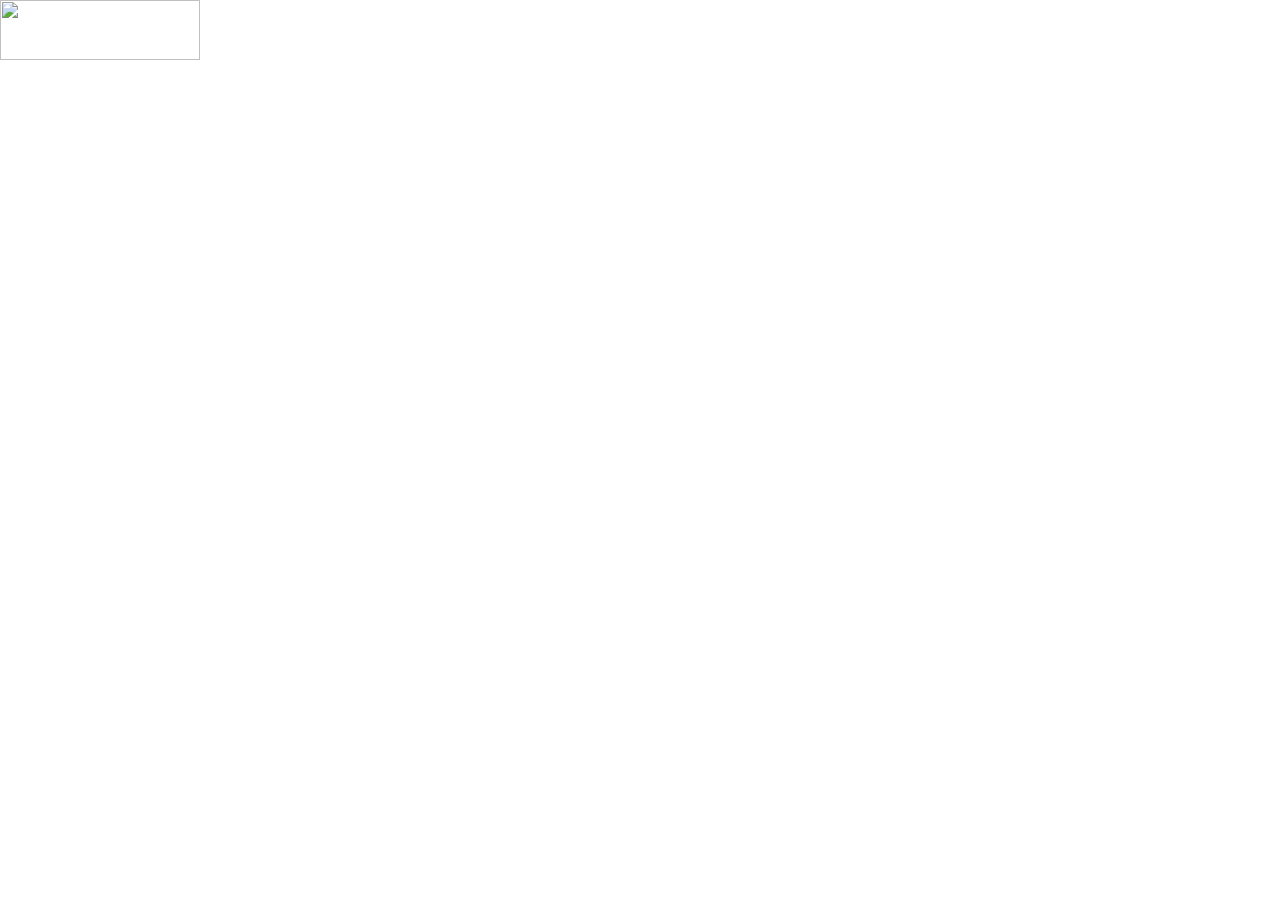
==== index.html @ bf635787 "Manh Tam" ====
<!DOCTYPE html>
<html lang="en">
<head>
    <meta charset="UTF-8">
    <meta http-equiv="X-UA-Compatible" content="IE=edge">
    <meta name="viewport" content="width=device-width, initial-scale=1.0">
    <link href="https://cdn.jsdelivr.net/npm/bootstrap@5.2.3/dist/css/bootstrap.min.css" rel="stylesheet">
    <script src="https://cdn.jsdelivr.net/npm/bootstrap@5.2.3/dist/js/bootstrap.bundle.min.js"></script>

    <link rel="stylesheet" href="https://cdnjs.cloudflare.com/ajax/libs/slick-carousel/1.8.1/slick.css"
        integrity="sha512-wR4oNhLBHf7smjy0K4oqzdWumd+r5/+6QO/vDda76MW5iug4PT7v86FoEkySIJft3XA0Ae6axhIvHrqwm793Nw=="
        crossorigin="anonymous" referrerpolicy="no-referrer" />
    <link rel="stylesheet" href="https://cdnjs.cloudflare.com/ajax/libs/slick-carousel/1.8.1/slick-theme.min.css"
        integrity="sha512-17EgCFERpgZKcm0j0fEq1YCJuyAWdz9KUtv1EjVuaOz8pDnh/0nZxmU6BBXwaaxqoi9PQXnRWqlcDB027hgv9A=="
        crossorigin="anonymous" referrerpolicy="no-referrer" />


    <link rel="preconnect" href="https://fonts.googleapis.com">
    <link rel="icon" type="image/x-icon" href="https://themen.com.vn/favicon.ico">
    <link rel="preconnect" href="https://fonts.gstatic.com" crossorigin>
    <link
        href="https://fonts.googleapis.com/css2?family=Josefin+Sans:wght@300&family=Roboto:wght@300;400;500;700&display=swap"
        rel="stylesheet">
    <link rel="stylesheet" rel="preconnect"
        href="https://cdnjs.cloudflare.com/ajax/libs/font-awesome/6.2.0/css/all.min.css" />
    <link rel="stylesheet" href="./main.css">
    <title>Shop Man</title>
</head>
<body>
    <div id="wrapper">
        <div id="header">
            <div class="logo">
                <a href="/Store/index.html">
                    <img src="/store/assets/images/336051776_195820769748830_9036133639364375530_n.png" alt=""
                        style="width: 200px;height: 60px;">
                </a>
            </div>

</body>
</html>
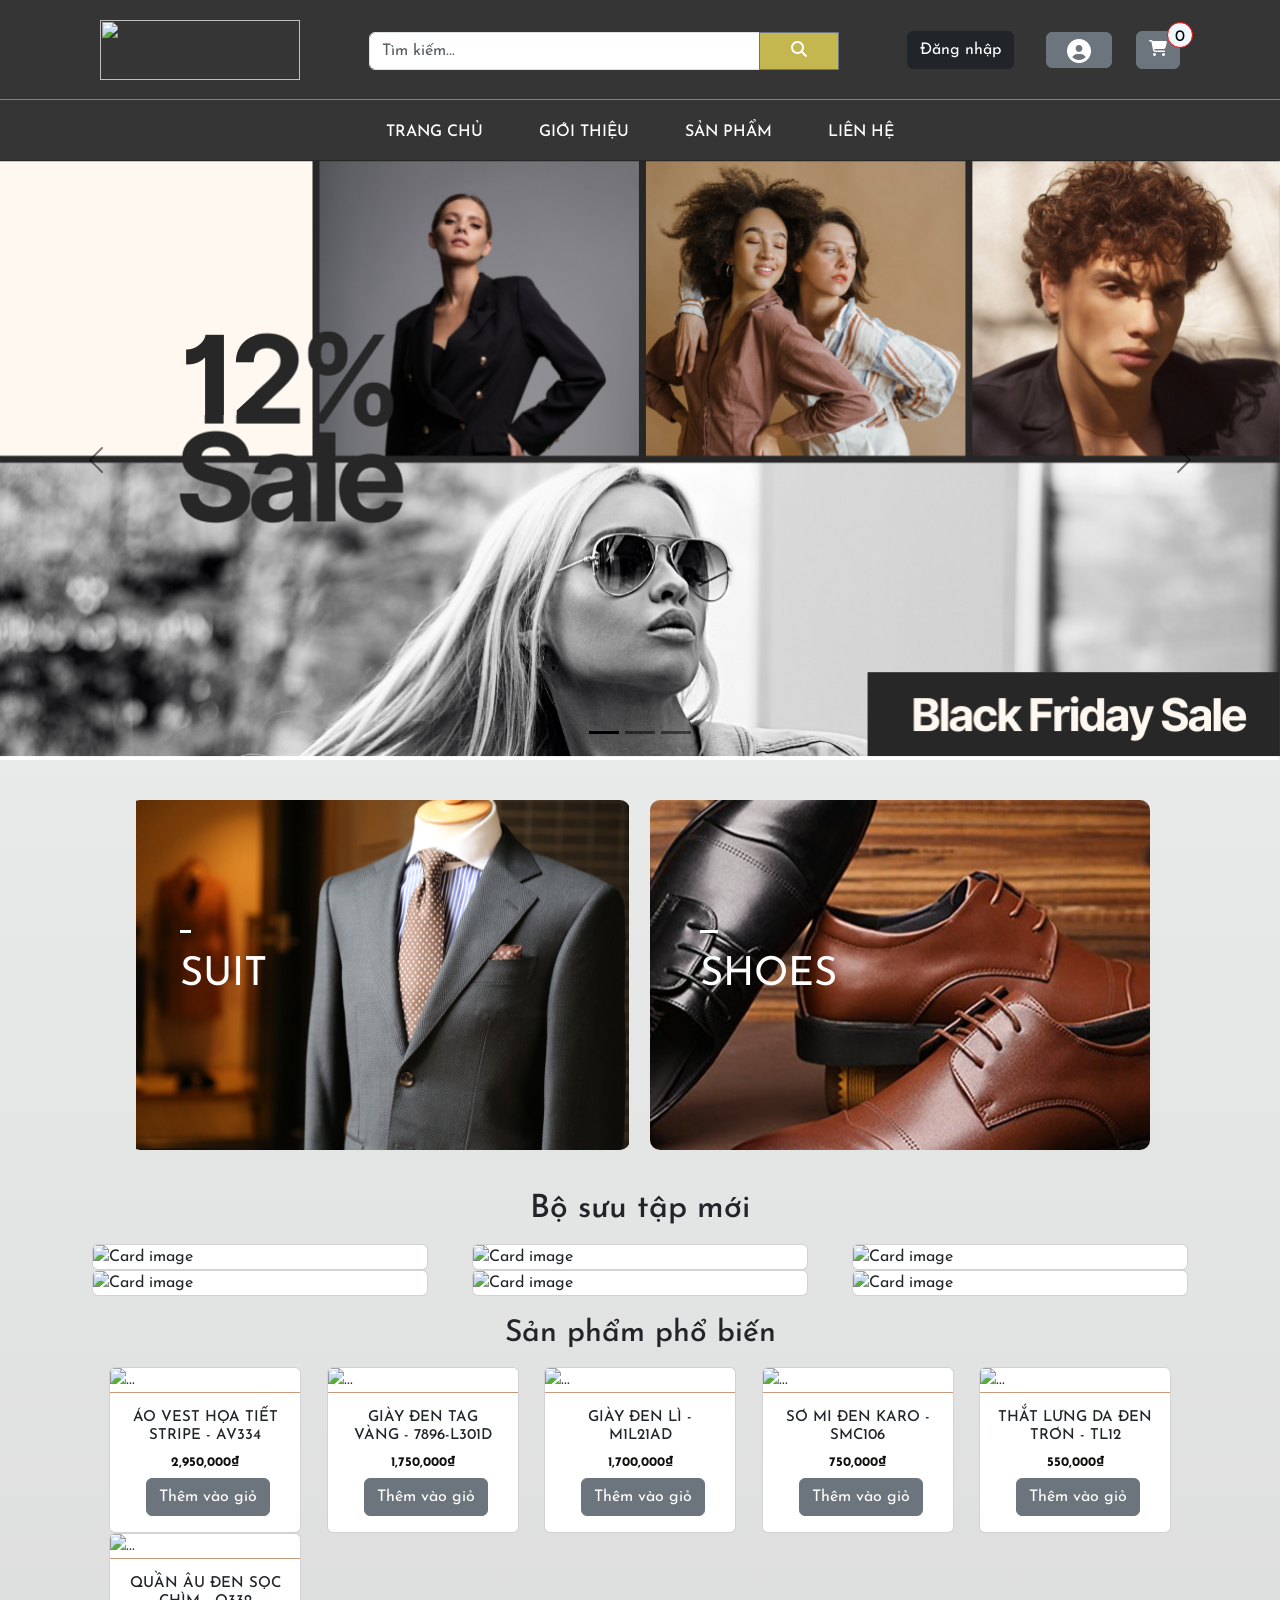
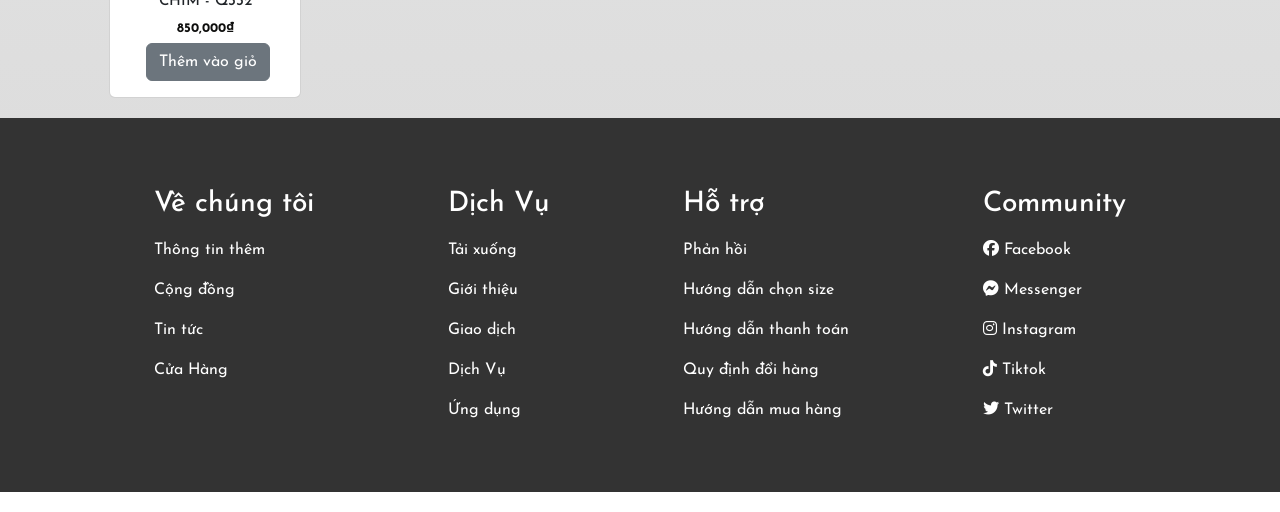
==== commit cdebbf94: "a hoàn thiện trang chủ" ====
--- a/index.html
+++ b/index.html
@@ -1,5 +1,6 @@
 <!DOCTYPE html>
 <html lang="en">
+
 <head>
     <meta charset="UTF-8">
     <meta http-equiv="X-UA-Compatible" content="IE=edge">
@@ -26,6 +27,7 @@
     <link rel="stylesheet" href="./main.css">
     <title>Shop Man</title>
 </head>
+
 <body>
     <div id="wrapper">
         <div id="header">
@@ -36,5 +38,578 @@
                 </a>
             </div>
 
+            <!-- copy đoạn input này -->
+            <div class="input">
+                <div class="input-group mb-3 relative myDIV">
+                    <input type="text" class="input-search form-control" placeholder="Tìm kiếm..."
+                        aria-label="Recipient's username" aria-describedby="button-addon2">
+
+                    <button class="btn  log-button btn-outline-secondary"
+                        style="color: white; width: 80px; background-color: rgb(197, 183, 79);" type="button"
+                        id="button-addon2"><i class="fa-solid fa-magnifying-glass"></i></button>
+
+
+                    <div class="hide rounded">
+                        <div class="p-2">
+                            <span style="font-size: 20px; font-weight: bold;">Bạn đang tìm kiếm sản phẩm: </span>
+                            <span style="font-size: 20px;" class="hide2"></span>
+                            <p style="font-size: 20px; font-weight: bold;">Gợi ý cho bạn: </p>
+                            <div class="d-flex">
+                                <div class="suggestion_image">
+                                    <a href="/Store/InfoProduct/InfoProduct.html"> <img class="rounded"
+                                            style="width: 90px; height: 100px;"
+                                            src="https://product.hstatic.net/1000333436/product/13__copy__8797af5827f444b5885a9a3ed955028d_master.jpg"
+                                            alt="">
+                                    </a>
+                                </div>
+                                <div class="suggestion_price ps-4 ">
+                                    <b style="font-size: 20px;">Áo vest beige họa tiết Herringbone - AV326</b>
+                                    <p style="font-size: 20px;">Giá: 2,950,000₫</p>
+                                </div>
+                            </div>
+
+                            <div class="d-flex">
+                                <div class="suggestion_image">
+                                    <a href="./quanau/quanau.html"><img class="rounded"
+                                            style="width: 90px; height: 100px;"
+                                            src="https://product.hstatic.net/1000333436/product/23_6849ce9aebf645cbb68e44f550ecf0f1_master.jpg"
+                                            alt=""></a>
+                                </div>
+                                <div class="suggestion_price ps-4 ">
+                                    <b style="font-size: 20px;">Quần ghi đậm họa tiết xương cá chìm</b>
+                                    <p style="font-size: 20px;">Giá: 850,000₫</p>
+                                </div>
+                            </div>
+                        </div>
+                    </div>
+                </div>
+            </div>
+
+            <div class="login">
+                <div class="d-flex align-items-center">
+                    <button type="button" class="btn btn-dark out checkLog">Đăng nhập</button>
+                    <div>
+                        <p class="ListName mx-3" style="margin-top: 20px; text-transform: lowercase; font-size: 18px;">
+                        </p>
+                    </div>
+                    <div>
+                        <div class="dropdown">
+                            <button style="height: 36px;" class="btn btn-secondary dropdown-toggle disload"
+                                type="button" id="dropdownMenuButton2" data-bs-toggle="dropdown" aria-expanded="false">
+                                <i style="font-size: 24px;" class="fa-light fa-solid fa-circle-user  px-2"></i>
+                            </button>
+                            <ul class="dropdown-menu" aria-labelledby="dropdownMenuButton2">
+                                <li onclick="clearLocalStorageAndReload()" class=" text-center disload">Đăng xuất</li>
+                            </ul>
+                        </div>
+                    </div>
+
+                    <div class="ps-4">
+                        <div aria-expanded="false" style="position: relative;">
+                            <button type="button" class="btn btn-secondary toggleButton2" style="position: relative;"><i
+                                    class="fa-solid fa-cart-shopping"></i>
+                                <p
+                                    style="position: absolute; top: -10px;
+                                    right: -14px; border: 1px solid red;
+                                    width: 26px; height: 26px; padding: 2px; border-radius: 999px; background-color: aliceblue; color: black;">
+                                    <span id="quantity">0</span></p>
+                            </button>
+                            <div id="redBox" class="mt-3 rounded" style="z-index: 999; display: none; height: max-content; font-size: 19px;">
+                                <div class="p-3" style="text-transform: none; color: #333;">
+                                    <div class="d-flex justify-content-between">
+                                        <p style="font-size: 20px;">Đơn hàng của bạn: </p>
+                                        <button id="resetButton" class="rounded" style="height: max-content;
+                                        padding: 2px 10px;
+                                        background-color: gray;
+                                        color: black;">Clear</button>
+                                    </div>
+                                    <p>Tên sản phẩm: <p id="TakeName"></p></p>
+                                    <p>Số lượng: <span id="quantity2">0</span></p>
+                                    <p class="mb-0">Tổng hóa đơn: <span id="price"></span></p>
+                                    <p class="mb-0"><a href="/Store/OrderProduct/Order.html">
+                                        <button style="background-color: rgb(209, 66, 66)" class="btn btn-danger">
+                                            Thanh Toán
+                                        </button>
+                                    </a></p>
+                                </div>
+                            </div>
+                        </div>
+                    </div>
+
+
+
+                </div>
+            </div>
+
+
+
+        </div>
+
+        <div class="header_two">
+            <nav class="navbar navbar-expand-lg navbar-light " id="color" style="position: relative;">
+                <div class="container-fluid">
+                    <div class="collapse navbar-collapse" id="navbarNav">
+                        <ul class="navbar-nav">
+                            <li class="nav-item">
+                                <a class="nav-link" id="Home" aria-current="page" href="#">Trang chủ</a>
+
+                            </li>
+
+                            <li class="nav-item">
+                                <a class="nav-link " id="Introduce" aria-current="page" href="#">Giới thiệu</a>
+                            </li>
+
+
+                            <li class="nav-item">
+                                <a class="nav-link" href="#">Sản phẩm</a>
+                                <div class="dropdown-content ">
+                                    <a href="../Store/suit/suit.html">Suit 2023</a>
+                                    <a href="../Store/quanau/quanau.html">Quần Âu</a>
+                                    <a href="../Store/giayda/giayda.html">Giày Da</a>
+                                    <a href="../Store/thatlung/thatlung.html">Thắt Lưng</a>
+                                    <a href="../Store/aosomi/aosomi.html">Áo sơ mi</a>
+                                </div>
+                            </li>
+
+                            <li class="nav-item">
+                                <a class="nav-link" href="/Store/Contact/Contact.html">Liên hệ</a>
+                            </li>
+
+                        </ul>
+
+
+                    </div>
+                </div>
+
+                <div class="alert alert-success" id="success-alert"
+                    style="display: none; position: absolute; right: 0; top: 0; margin-top: 60px;">
+                    <strong>Thành công! </strong> Sản phẩm đã được thêm vào giỏ hàng
+                </div>
+            </nav>
+        </div>
+
+
+
+
+        <div class="body1">
+
+            <!-- Part1 -->
+            <div class="home">
+                <div id="carouselExampleDark" class="carousel carousel-dark slide" data-bs-ride="carousel">
+                    <div class="carousel-indicators">
+                        <button type="button" data-bs-target="#carouselExampleDark" data-bs-slide-to="0" class="active"
+                            aria-current="true" aria-label="Slide 1"></button>
+                        <button type="button" data-bs-target="#carouselExampleDark" data-bs-slide-to="1"
+                            aria-label="Slide 2"></button>
+                        <button type="button" data-bs-target="#carouselExampleDark" data-bs-slide-to="2"
+                            aria-label="Slide 3"></button>
+                    </div>
+
+                    <div class="carousel-inner setupHeight">
+                        <div class="carousel-item active bgr" data-bs-interval="000">
+                            <div class="carousel_content">
+                            </div>
+                        </div>
+
+                        <div class="carousel-item active bgr2" data-bs-interval="000">
+                            <div class="carousel_content">
+                            </div>
+                        </div>
+
+                        <div class="carousel-item active bgr3" data-bs-interval="000">
+                            <div class="carousel_content text-black">
+                            </div>
+                        </div>
+                    </div>
+                    <button class="carousel-control-prev" type="button" data-bs-target="#carouselExampleDark"
+                        data-bs-slide="prev">
+                        <span class="carousel-control-prev-icon" aria-hidden="true"></span>
+                        <span class="visually-hidden">Previous</span>
+                    </button>
+
+                    <button class="carousel-control-next" type="button" data-bs-target="#carouselExampleDark"
+                        data-bs-slide="next">
+                        <span class="carousel-control-next-icon" aria-hidden="true"></span>
+                        <span class="visually-hidden">Next</span>
+                    </button>
+                </div>
+
+                <div class="banner_home">
+                    <div class="bg_banner1">
+                        <a href="/Store/suit/suit.html" class="fill">
+                            <div class="banner_content1">
+                                <div class="space"></div>
+                                <span>
+                                    <p>Suit</p>
+                                </span>
+                            </div>
+                        </a>
+                    </div>
+
+                    <div class="bg_banner2">
+                        <a href="/Store/giayda/giayda.html" class="fill">
+                            <div class="banner_content2">
+                                <div class="space"></div>
+                                <span>
+                                    <p>Shoes</p>
+                                </span>
+                            </div>
+                        </a>
+                    </div>
+                </div>
+                <h2 class="text-center">Bộ sưu tập mới</h2>
+                <div class="product">
+                    <div class="container mt-3">
+                        <div class="row autoplay">
+
+                            <div class="col-lg-4 mg">
+                                <div class="card">
+                                    <img class="card-img-top"
+                                        src="https://product.hstatic.net/1000333436/product/22__copy__2464ba1997804768950cbebf6e4a2f78_master.jpg"
+                                        alt="Card image" style="width:100%; height: auto;">
+                                </div>
+                            </div>
+
+                            <div class="col-lg-4 mg">
+                                <div class="card">
+                                    <img class="card-img-top"
+                                        src="https://product.hstatic.net/1000333436/product/13__copy__8797af5827f444b5885a9a3ed955028d_master.jpg"
+                                        alt="Card image" style="width:100%;height: auto;">
+                                </div>
+                            </div>
+
+                            <div class="col-lg-4 mg">
+                                <div class="card">
+                                    <img class="card-img-top"
+                                        src="https://product.hstatic.net/1000333436/product/x_4ab41d65fe184b3594dac7e95a07613d_master.jpg"
+                                        alt="Card image" style="width:100%;height: auto;">
+                                </div>
+                            </div>
+
+                            <div class="col-lg-4 mg">
+                                <div class="card">
+                                    <img class="card-img-top"
+                                        src="https://product.hstatic.net/1000333436/product/23__copy__aa426ecdf80b4c298fbac03008b28bd4_master.jpg"
+                                        alt="Card image" style="width:100%;height: auto;">
+                                </div>
+                            </div>
+
+                            <div class="col-lg-4 mg">
+                                <div class="card">
+                                    <img class="card-img-top"
+                                        src="https://product.hstatic.net/1000333436/product/8__copy__9995ca2eab0640fe921c59f4394a3f41_master.jpg"
+                                        alt="Card image" style="width:100%;height: auto;">
+                                </div>
+                            </div>
+
+                            <div class="col-lg-4 mg">
+                                <div class="card">
+                                    <img class="card-img-top"
+                                        src="https://product.hstatic.net/1000333436/product/2_769549cee0aa406daa5c5f024b3911fa_master.jpg"
+                                        alt="Card image" style="width:100%;height: auto;">
+                                </div>
+                            </div>
+                        </div>
+                    </div>
+                </div>
+
+
+                <div class="PopularProduct ">
+                    <h1 class="text-center">Sản phẩm phổ biến</h1>
+                    <div class="ListItem">
+                        <div class="d-flex justify-content-between flex-wrap mb-3">
+                            <div class="card setupCard" style="width: 12rem;">
+                                <img src="https://product.hstatic.net/1000333436/product/xxx_2dfca87d4ec34a178295b3058806a2f0_master.jpg"
+                                    style="width: 100%;height: auto;" class="card-img-top" alt="...">
+                                <div class="card-body setupContent">
+                                    <h5 class="card-title text-center">ÁO VEST HỌA TIẾT STRIPE - AV334</h5>
+                                    <p class="text-center">2,950,000₫</p>
+                                    <button class="btn btn-secondary BuyItem" data-text="ÁO VEST HỌA TIẾT STRIPE - AV334" id="myWish" data-price="2950000"
+                                        style="margin-left: 20px;">Thêm vào giỏ</button>
+                                </div>
+
+                            </div>
+
+                            <div class="card setupCard" style="width: 12rem;">
+                                <img src="https://product.hstatic.net/1000333436/product/3_227eb2e2e4e644a2bcc28523b5b25af9_master.jpg"
+                                    style="width: 100%;height: auto;" class="card-img-top" alt="...">
+                                <div class="card-body setupContent">
+                                    <h5 class="card-title text-center">GIÀY ĐEN TAG VÀNG - 7896-L301D</h5>
+                                    <p class="text-center">1,750,000₫</p>
+                                    <button class="btn btn-secondary BuyItem" id="myWish" data-price="1750000"
+                                        data-text="GIÀY ĐEN TAG VÀNG - 7896-L301D" style="margin-left: 20px;">Thêm vào giỏ</button>
+                                </div>
+                            </div>
+
+                            <div class="card setupCard" style="width: 12rem;">
+                                <img src="https://product.hstatic.net/1000333436/product/tx_00065_14b9800e93a149c2b1e36a2c289fc767_master.jpg"
+                                    style="width: 100%;height: auto;" class="card-img-top" alt="...">
+                                <div class="card-body setupContent">
+                                    <h5 class="card-title text-center">GIÀY ĐEN LÌ - M1L21AD</h5>
+                                    <p class="text-center">1,700,000₫</p>
+                                    <button class="btn btn-secondary BuyItem " data-text="GIÀY ĐEN LÌ - M1L21AD" data-price="1700000"
+                                        style="margin-left: 20px;">Thêm vào giỏ</button>
+                                </div>
+                            </div>
+
+                            <div class="card setupCard" style="width: 12rem;">
+                                <img src="https://product.hstatic.net/1000333436/product/13__copy__84afd8bae17d4626a2d4baca98e329d3_master.gif"
+                                    style="width: 100%;height: auto;" class="card-img-top" alt="...">
+                                <div class="card-body setupContent">
+                                    <h5 class="card-title text-center">SƠ MI ĐEN KARO - SMC106</h5>
+                                    <p class="text-center">750,000₫</p>
+                                    <button class="btn btn-secondary BuyItem " data-text="SƠ MI ĐEN KARO - SMC106" data-price="750000"
+                                        style="margin-left: 20px;">Thêm vào giỏ</button>
+                                </div>
+                            </div>
+
+                            <div class="card setupCard" style="width: 12rem;">
+                                <img src="https://product.hstatic.net/1000333436/product/tx_00099_672235ad8c554834bb1a25475e725c9c_master.jpg"
+                                    style="width: 100%;height: auto;" class="card-img-top" alt="...">
+                                <div class="card-body setupContent">
+                                    <h5 class="card-title text-center">THẮT LƯNG DA ĐEN TRƠN - TL12</h5>
+                                    <p class="text-center">550,000₫</p>
+                                    <button class="btn btn-secondary BuyItem " data-text="THẮT LƯNG DA ĐEN TRƠN - TL12" data-price="550000"
+                                        style="margin-left: 20px;">Thêm vào giỏ</button>
+                                </div>
+                            </div>
+
+                            <div class="card setupCard" style="width: 12rem;">
+                                <img src="https://product.hstatic.net/1000333436/product/6_f155380698ad4a97895016953ee3bf45_master.jpg"
+                                    style="width: 100%;height: auto;" class="card-img-top" alt="...">
+                                <div class="card-body setupContent">
+                                    <h5 class="card-title text-center">QUẦN ÂU ĐEN SỌC CHÌM - Q332</h5>
+                                    <p class="text-center">850,000₫</p>
+                                    <button class="btn btn-secondary BuyItem " data-text="QUẦN ÂU ĐEN SỌC CHÌM - Q332" data-price="850000"
+                                        style="margin-left: 20px;">Thêm vào giỏ</button>
+                                </div>
+                            </div>
+                        </div>
+                    </div>
+                </div>
+
+            </div>
+
+            <!-- Part 2 -->
+            <div class="introduce" style="display: none;">
+                <div class="container-fluid ">
+                    <div class="row">
+                        <div class="col-6">
+                            <img style="border-radius: 25px;"
+                                src="../assets/images/297031270_5791462550887947_700724981593300444_n_a282faf981f1449b943b0efe09b16de0_grande.webp"
+                                alt="">
+                        </div>
+
+                        <div class="col-6 part-right">
+                            <div style="padding-left: 80px;
+                            font-size: 20px;">
+                                <h2>Giới thiệu về Man Store</h2>
+                                <p>
+                                    “Man Store là một thương hiệu nhỏ bắt
+                                    nguồn từ đam mê về những bộ âu phục cũng như việc
+                                    mong muốn chia sẻ với tất cả các bạn về sở
+                                    thích của bọn mình, đồng thời tạo ra một
+                                    nơi giúp mọi người dễ dàng sở hữu bất cứ
+                                    bộ suit nào bạn muốn. Với mục tiêu lan toả niềm đam
+                                    mê những bộ trang phục cho những người theo phong cách
+                                    cổ điển, lịch lãm và trẻ trung, năng động.
+                                    ”
+                                </p>
+                            </div>
+                        </div>
+                    </div>
+
+                    <div class="row my-5 border-top border-bottom border-dark py-5">
+
+                        <div class="col-6 part-right">
+                            <h2>Dịch Vụ Chăm Sóc Khách Hàng</h2>
+                            <p style="padding-right: 80px;
+                            font-size: 20px;">
+                                “Luôn hoạt động với tôn chỉ “Vì khách hàng xứng đáng những điều tốt đẹp nhất”,
+                                Man Store chú trọng đến cảm xúc và trải nghiệm của khách hàng. Chúng mình luôn nâng
+                                cấp, trang bị không gian mua sắm xứng tầm, đội ngũ tư vấn chuyên nghiệp, có
+                                gu thẩm mỹ và được đào tạo bài bản nhằm giúp khách hàng có trải nghiệm mua
+                                sắm tốt nhất.”
+                            </p>
+                        </div>
+                        <div class="col-6">
+                            <img style="border-radius: 25px;"
+                                src="../assets/images/297320052_5794860747214794_7552311129013494593_n_7eff0689402e465ba871622db491e3e7_grande (1).webp"
+                                alt="">
+                        </div>
+                    </div>
+
+                    <div class="row">
+                        <div class="col-6">
+                            <img style="border-radius: 25px;"
+                                src="../assets/images/3_86cd66b385d74159aeee7f3236032e0b_grande.jpg" alt="">
+                        </div>
+
+                        <div class="col-6 part-right">
+                            <div style="padding-left: 80px;
+                            font-size: 20px;">
+                                <h2>Hàng triệu khách hàng tin tưởng và ủng hộ</h2>
+                                <p>
+                                    “Man Store hạnh phúc vì trong suốt cuộc hành trình hình thành,
+                                    xây dựng và phát triển, chúng mình được đồng hành khoác lên người
+                                    của hàng triệu khách hàng những bộ đồ đẹp nhất. Trong đó có hàng
+                                    trăm nghìn chú rể cũng như hàng chục nghìn những ngôi sao nổi
+                                    tiếng trong và ngoài nước.
+                                    ”
+                                </p>
+                            </div>
+                        </div>
+                    </div>
+
+                    <div style="margin-top: 110px;">
+                        <h3 class="text-center">
+                            <p style="font-size: 40px;">Cảm ơn các bạn rất nhiều vì đã <br> tin tưởng và lựa chọn.</p>
+                        </h3>
+                        <div class="text-center">
+                            <p style="    font-size: 24px;
+                            font-weight: 300;
+                            letter-spacing: 0.5px;">
+                                các bạn có thể đến với Man, tâm sự với chúng mình, cùng chia sẻ cảm nhận của các bạn về
+                                các
+                                loại trang phục bạn thích. với các bạn đang đắn đo hay sử dụng lần đầu cũng đừng ngại
+                                nhé,
+                                mình sẽ cố gắng trả lời các bạn nhiều nhất, review sản phẩm tốt nhất để các bạn chọn
+                                được
+                                <br>
+                                bộ trang phục ưng ý nhất.<br>
+                                Man love you!
+                            </p>
+                        </div>
+                    </div>
+
+                </div>
+            </div>
+        </div>
+
+        <div class="information_footer">
+
+            <div class="about_us_footer">
+                <h3 class="title_footer">Về chúng tôi</h3>
+                <a href="http://" target="_blank" rel="noopener noreferrer">Thông tin thêm</a>
+                <a href="http://" target="_blank" rel="noopener noreferrer">Cộng đồng</a>
+                <a href="http://" target="_blank" rel="noopener noreferrer">Tin tức</a>
+                <a href="http://" target="_blank" rel="noopener noreferrer">Cửa Hàng</a>
+
+            </div>
+            <div class="service_footer">
+                <h3 class="title_footer">Dịch Vụ</h3>
+                <a href="http://" target="_blank" rel="noopener noreferrer">Tải xuống</a>
+                <a href="http://" target="_blank" rel="noopener noreferrer">Giới thiệu</a>
+                <a href="http://" target="_blank" rel="noopener noreferrer">Giao dịch</a>
+                <a href="http://" target="_blank" rel="noopener noreferrer">Dịch Vụ</a>
+                <a href="http://" target="_blank" rel="noopener noreferrer">Ứng dụng</a>
+            </div>
+
+
+            <div class="support_footer">
+                <h3 class="title_footer">Hỗ trợ</h3>
+                <a href="http://" target="_blank" rel="noopener noreferrer">Phản hồi</a>
+                <a href="http://" target="_blank" rel="noopener noreferrer">Hướng dẫn chọn size </a>
+                <a href="http://" target="_blank" rel="noopener noreferrer">Hướng dẫn thanh toán</a>
+                <a href="http://" target="_blank" rel="noopener noreferrer">Quy định đổi hàng</a>
+                <a href="http://" target="_blank" rel="noopener noreferrer">Hướng dẫn mua hàng</a>
+            </div>
+
+
+
+            <div class="community_footer">
+                <h3 class="title_footer">Community</h3>
+                <a href="" target="_blank" rel="noopener noreferrer">
+                    <i class="fab fa-facebook"></i>
+                    Facebook
+                </a>
+                <a href="http://" target="_blank" rel="noopener noreferrer">
+                    <i class=" fab fa-facebook-messenger"></i>
+                    Messenger
+                </a>
+                <a href="http://" target="_blank" rel="noopener noreferrer">
+                    <i class="fab fa-instagram"></i>
+                    Instagram
+                </a>
+                <a href="http://" target="_blank" rel="noopener noreferrer">
+                    <i class="fab fa-tiktok"></i>
+                    Tiktok
+                </a>
+                <a href="http://" target="_blank" rel="noopener noreferrer">
+                    <i class="fab fa-twitter"></i>
+                    Twitter
+                </a>
+            </div>
+        </div>
+    </div>
+
+    <div>
+        <div id="dangnhap" class="addClass2">
+            <div class="close-icon">
+                <i class="fa-solid fa-xmark"></i>
+            </div>
+            <form action="#" class="form ">
+                <h2>Đăng Nhập</h2>
+                <div class="mb-3 mt-3">
+                    <label for="email">Email:</label>
+                    <input type="email" class="form-control my-2" id="email" placeholder="Enter email" name="email">
+                </div>
+                <div class="mb-3">
+                    <label for="pwd">Mật Khẩu:</label>
+                    <input type="password" class="form-control my-2" id="pwd" placeholder="Enter password" name="pswd">
+                </div>
+                <div class="form-check mb-3">
+                    <label class="form-check-label">
+                        <input class="form-check-input" type="checkbox" name="remember"> Ghi nhớ đăng nhập
+                        <a href="" class="ms-3" style="color: rgb(222, 152, 222);">Quên mật khẩu?</a>
+                    </label>
+                </div>
+                <button type="submit" value="1" class="btn btn-primary log">Đăng nhập</button>
+                <div class="pt-2">
+                    <span> Chưa có tài khoản?</span>
+                    <a href="#" class="ms-2 nextPage">Đăng kí ngay</a>
+                </div>
+            </form>
+        </div>
+    </div>
+
+    <div>
+        <div id="resgi" class="addClass2 " style="width: 600px; margin-left: 30%;">
+            <div class="close-icon">
+                <i class="fa-solid fa-xmark"></i>
+            </div>
+            <form action="#" class="form formResgister">
+                <h2 style="margin: 20px 0;">Đăng kí</h2>
+                <div class="mb-3">
+                    <label for="email">Email:</label>
+                    <input type="email" class="form-control my-2" id="email2" placeholder="Enter email" name="email">
+                </div>
+                <div class="mb-3">
+                    <label for="pwd">Mật khẩu:</label>
+                    <input type="password" class="form-control my-2" id="pwd" placeholder="Enter password" name="pswd">
+                </div>
+                <div class="mb-3">
+                    <label for="phone">Số điện thoại:</label>
+                    <input type="text" class="form-control my-2" id="phone" placeholder="Enter " name="pswd">
+                </div>
+
+                <button type="submit" class="btn btn-primary btnResgister">Đăng kí <i
+                        class="fa-solid fa-square-g"></i></button>
+                <div class="form-check pt-1">
+                    <input class="form-check-input" type="checkbox" value="" id="Agree">
+                    <label class="form-check-label" for="Agree">
+                        Tôi đã đọc và đồng ý với điều khoản & chính sách
+                    </label>
+                </div>
+                <div class="pt-1">
+                    <span> Bạn đã có tài khoản?</span>
+                    <a href="#" class="ms-2">Đăng nhập ngay!</a>
+                </div>
+            </form>
+        </div>
+    </div>
+
+   
 </body>
+
 </html>
--- a/main.css
+++ b/main.css
@@ -0,0 +1,585 @@
+* {
+    margin: 0;
+    padding: 0;
+}
+
+body {
+    /* font-family: 'Roboto', sans-serif; */
+    font-family: 'Josefin Sans', sans-serif;
+    
+}
+
+.logo {
+    color: white;
+    /* width: calc(100%/3); */
+}
+
+.input {
+    /* width: calc(100%/3); */
+    margin-top: 18px;
+    width: 470px;
+}
+
+#wrapper{
+    background-color: #ffffff;
+    background-image: linear-gradient(0deg, #d9d8d8 0%, #f1f5f5 100%);
+    
+}
+
+.login {
+    /* width: calc(100%/3); */
+    color: white;
+    text-transform: uppercase;
+    font-size: 15px;
+}
+
+#header {
+    border-bottom: 1px solid gray;
+    padding: 0 100px;
+    display: flex;
+    justify-content: space-between;
+    align-items: center;
+    width: 100%;
+    height: 100px;
+    background-color: #353535;
+}
+
+.header_two{
+    position: sticky;
+    top: 0;
+    z-index: 99;
+}
+
+#color {
+    background-color: #353535;
+}
+
+#navbarNav {
+    margin: 10px 0;
+    height: 24px;
+    padding-top: 4px;
+    box-sizing: border-box;
+    display: flex;
+    /* align-items: center; */
+    text-align: center;
+    align-content: center;
+    justify-content: center;
+}
+
+#navbarNav>ul>li {
+    padding: 0 20px;
+    text-transform: uppercase;
+    font-weight: 500;
+    font-size: 18px;
+}
+
+#navbarNav>ul>li>a {
+    color: white;
+}
+
+#wrapper #header .login span i {
+    font-size: 20px;
+    margin-left: 10px;
+}
+
+
+#wrapper{
+    /* height: 4000px; */
+}
+
+
+.introduce{
+    width: 100%;
+}
+
+
+.body1 .introduce img {
+    width: 100%;
+}
+
+.body1 .introduce {
+    padding: 60px;
+}
+
+.bgr{
+    background-image: url('./assets/images/Summer\ Style.png');
+    background-position: center;
+    height: 600px;
+}
+
+.bgr2{
+    background-image: url('./assets/images/Men\'s\ Formal\ Wear\ \(1\).png');
+
+    background-position: center;
+    height: 600px;
+}
+
+.bgr3{
+    background-image: url('./assets/images/Untitled1.png');
+    background-size: cover;
+    height: 600px;
+}
+
+.setupHeight{
+    height: 600px;
+}
+.carousel_content{
+    display: block;
+    width: 50%;
+    text-align: justify;
+    padding: 180px 0px 0px 200px;
+    color: white;
+    z-index: 99;
+}
+
+#dangnhap, #resgi{
+    overflow: hidden;
+    position: relative;
+    color: white;
+    /* background: transparent; */
+    background-color: rgb(165, 190, 212);
+    backdrop-filter: blur(2px);
+    margin-top: -2500px;
+    margin-left: 36%;
+    width: 400px;
+    height: 450px;
+    border: 2px solid rgba(255, 255, 255, 0.5);
+    border-radius: 20px;
+    box-shadow: 0 0 30px rgba(0, 0, 0, 0.5);
+    display: none;
+    justify-content: center;
+    align-items: center;
+    /* transform: scale(0); */
+    z-index: 99999999;
+    transition: transform .100s ease ,height .2s ease;
+}
+
+#dangnhap .addClass2{
+    animation: modalFaceIn ease 0.5s;
+}
+
+@keyframes modalFaceIn{
+    from{
+        transform: translateY(-300px);
+    }
+    to{
+        transform: translateY(0);
+    }
+}
+
+#dangnhap .form h2,#resgi .form h2{
+    text-align: center;
+    font-size: 40px;
+    margin: 40px 0;
+}
+
+#dangnhap .form, #resgi .form{
+    position: absolute;
+    width: 100%;
+    top: 0;
+    padding: 0 50px;
+    
+}
+
+#dangnhap .form a, #resgi .form a{
+    text-decoration: none;
+}
+
+#dangnhap .close-icon, #resgi .close-icon{
+    padding: 0 12px;
+    position: absolute;
+    top: 0;
+    right: 0;
+    background-color: rgb(214, 55, 55);
+    border-bottom-left-radius: 10px;
+    font-size: 30px;
+    cursor: pointer;
+    z-index: 99;
+}
+
+.setHover:hover{
+    background-color: #c89979;
+}
+
+.body1 .introduce .part-right h2 {
+    font-weight: 600;
+    padding-bottom: 10px;
+}
+
+
+
+.banner_home{
+    margin: 40px 120px;
+    display: flex;
+    justify-content: space-around;
+    box-sizing: border-box;
+    overflow: hidden;
+}
+
+.banner_home2{
+    margin: 20px 108px;
+    overflow: hidden;
+
+}
+
+.bg_banner1{
+    position: relative;
+    border-radius: 10px;
+    width: 500px;
+    height: 350px;
+    background-image: url(./assets/images/1111.png);
+    background-repeat: no-repeat;
+    background-position: 88% 37%;
+    transition: filter .6s, opacity .6s, transform .6s, box-shadow .3s;
+
+}
+
+.bg_banner1:hover{
+    width: 500px;
+    max-width: 500px;
+    transform: scale(1.1);
+    transition: filter .6s, opacity .6s, transform .6s, box-shadow .3s;
+}
+
+
+
+.bg_banner2{
+    border-radius: 10px;
+
+    width: 500px;
+    height: 350px;
+    background-image: url(./assets/images/shoes.jpg);
+    background-repeat: no-repeat;
+    background-position: 58% 43%;
+    transition: filter .6s, opacity .6s, transform .6s, box-shadow .3s;
+}
+
+.bg_banner2:hover{
+    width: 500px;
+    max-width: 500px;
+    transform: scale(1.1);
+    transition: filter .6s, opacity .6s, transform .6s, box-shadow .3s;
+}
+
+.bg_banner3{
+    position: relative;
+    border-radius: 10px;
+    width: 320px;
+    height: 300px;
+    /* background-image: url(./assets/banner1.jpg); */
+    background-color: red;
+    background-repeat: no-repeat;
+    background-position: 88% 37%;
+    transition: filter .6s, opacity .6s, transform .6s, box-shadow .3s;
+
+}
+
+.bg_banner3:hover{
+    width: 320px;
+    max-width: 320px;
+    transform: scale(1.1);
+    transition: filter .6s, opacity .6s, transform .6s, box-shadow .3s;
+}
+
+.bg_banner4{
+    position: relative;
+    border-radius: 10px;
+    width: 550px;
+    height: 300px;
+    /* background-image: url(./assets/banner1.jpg); */
+    background-color: #0093E9;
+    background-image: linear-gradient(160deg, #0093E9 0%, #80D0C7 100%);
+    background-repeat: no-repeat;
+    background-position: 88% 37%;
+    transition: filter .6s, opacity .6s, transform .6s, box-shadow .3s;
+
+}
+
+.bg_banner4:hover{
+    width: 550px;
+    max-width: 550px;
+    transform: scale(1.1);
+    transition: filter .6s, opacity .6s, transform .6s, box-shadow .3s;
+}
+
+.bg_banner5{
+    position: relative;
+    border-radius: 10px;
+    width: 320px;
+    height: 300px;
+    /* background-image: url(./assets/banner1.jpg); */
+    background-color: green;
+    background-repeat: no-repeat;
+    background-position: 88% 37%;
+    transition: filter .6s, opacity .6s, transform .6s, box-shadow .3s;
+
+}
+
+.bg_banner5:hover{
+    width: 320px;
+    max-width: 320px;
+    transform: scale(1.1);
+    transition: filter .6s, opacity .6s, transform .6s, box-shadow .3s;
+}
+
+.bg_banner1 a,.bg_banner2 a,.bg_banner3 a,.bg_banner4 a,.bg_banner5 a{
+    z-index: 30;
+    text-decoration: none;
+    color: white;
+}
+
+.bg_banner1 .banner_content1,  .bg_banner2 .banner_content2,
+.bg_banner3 .banner_content3, .bg_banner4 .banner_content4,
+.bg_banner5 .banner_content5
+{
+    position: absolute;
+    padding: 130px 50px;
+}
+
+.banner_content1 span:first-child p, .banner_content2 span:first-child p {
+    font-size: 30px;
+}
+
+.banner_content1 span:last-child p, .banner_content2 span:last-child p{
+    font-size: 40px;
+    text-transform: uppercase;
+}
+
+.space{
+    margin-bottom: 12px;
+    display: block;
+    height: 3px;
+    width: 13%;
+    background-color: white;
+}
+
+
+.part-right p{
+    text-align: justify;
+}
+
+
+
+
+
+.card img{
+    height: 280px;
+}
+
+.slick-prev:before, .slick-next:before{
+    color: black;
+}
+
+.card {
+    margin: 0 10px;
+}
+
+.PopularProduct{
+    margin: 20px 99px;
+}
+
+.PopularProduct h1{
+    font-size: 30px;
+}
+
+.setupCard img {
+    height: 212px;
+}
+
+.setupContent h5{
+    font-size: 15px;
+}
+
+.setupContent{
+    border-top: 1px solid #c89979;
+}
+
+.setupContent p{
+    font-weight: bold;
+    margin-bottom: 5px;
+    font-size: 13px;
+    color: #0e0e0d;
+}
+
+.setupContent a{
+    margin: 0px 28px;
+    padding: 5px 10px;
+    box-sizing: border-box;
+    text-decoration: none;
+    font-size: 12px;
+    color: white;
+    background-color: #a7a5a5;
+    text-transform: uppercase;
+    font-weight: bold;
+}
+
+.ListItem{
+    margin-top: 15px;
+}
+
+.information_footer
+{
+    display : flex ;
+    justify-content: space-evenly;
+    margin: 20px 0;
+    background: #333;
+    padding: 70px 20px;
+    color: white;
+
+}
+
+
+/* Cho các cột chữ dọc lại */
+.about_us_footer ,.product_footer ,.community_footer ,.service_footer,.support_footer
+{
+    flex-direction: column;
+    display: flex;
+
+}
+
+.title_footer
+{
+    color: white;
+    margin-bottom : 16px;
+}
+
+
+.community_footer a, .about_us_footer a, .product_footer a, .service_footer a, .support_footer a{
+    text-decoration: none;
+    color : white;
+    /* opacity: 0.7; */
+}
+
+ a+a {
+    margin-top : 16px;
+}
+
+.information_footer a:hover
+{
+    color : rgb(227, 160, 160) ;
+}
+
+.nav-item {
+    position: relative;
+    display: inline-block;
+}
+
+.nav-link {
+    /* background-color: #04AA6D; */
+    color: white;
+    padding: 16px;
+    font-size: 16px;
+    border: none;
+}
+
+  .dropdown-content {
+    display: none;
+    position: absolute;
+    background-color: #f1f1f1;
+    min-width: 160px;
+    box-shadow: 0px 8px 16px 0px rgba(0,0,0,0.2);
+    z-index: 1;
+}
+
+.dropdown-content a {
+    color: black;
+    padding: 12px 16px;
+    text-decoration: none;
+    display: block;
+}
+
+.dropdown-content a:hover {background-color: #ddd;}
+
+.nav-item:hover .dropdown-content {display: block;}
+
+#InfoProduct1{
+    margin-top: 20px;
+    /* height: 800px; */
+}
+
+.InfoProduct{
+    width: 100%;
+    height: auto;
+}
+.InfoProduct_left .img{
+    width: 50%;
+}
+
+.InfoProduct_left img{
+    width: 100%;
+    height: 400px;
+}
+
+.InfoProduct_right{
+    width: 50%;
+}
+
+.InfoProduct_right ul{
+    list-style: none;
+    padding: 0;
+    margin: 0;
+  } 
+
+  .InfoProduct_right ul li {
+    margin-bottom: 5px;
+    font-size: 16px;
+    font-family: monospace;
+  }
+
+#dropdownMenuButton2::after{
+    display: none;
+}
+
+.hide{
+    display: none;
+    position: absolute;
+    top: 0;
+    right: 0;
+    left: 2px;
+    bottom: 0;
+    margin-top: 45px;
+    padding-top: 5px;
+    height: max-content;
+    z-index: 999;
+    width: 391px;
+    background-color: rgb(211, 203, 203);
+    
+}
+
+.clearCmt{
+    position: relative;
+}
+
+.editButton{
+    height: 28px; 
+    border: none;
+    position: absolute;
+    right: 0;
+    width: 50px;
+    margin-top: 10px;
+    color: red;
+    font-weight: bold;
+}
+
+.uploadComment{
+    display: none;
+}
+
+#toggleButton{
+    position: relative;
+}
+
+
+#redBox {
+  width: 364px;
+  height: 200px;
+  background-color: #fff;
+  position: absolute;
+  right: 0;
+}
+
+.EditBuyItem{
+    display: flex;
+    align-items: center;
+    justify-content: center;
+}
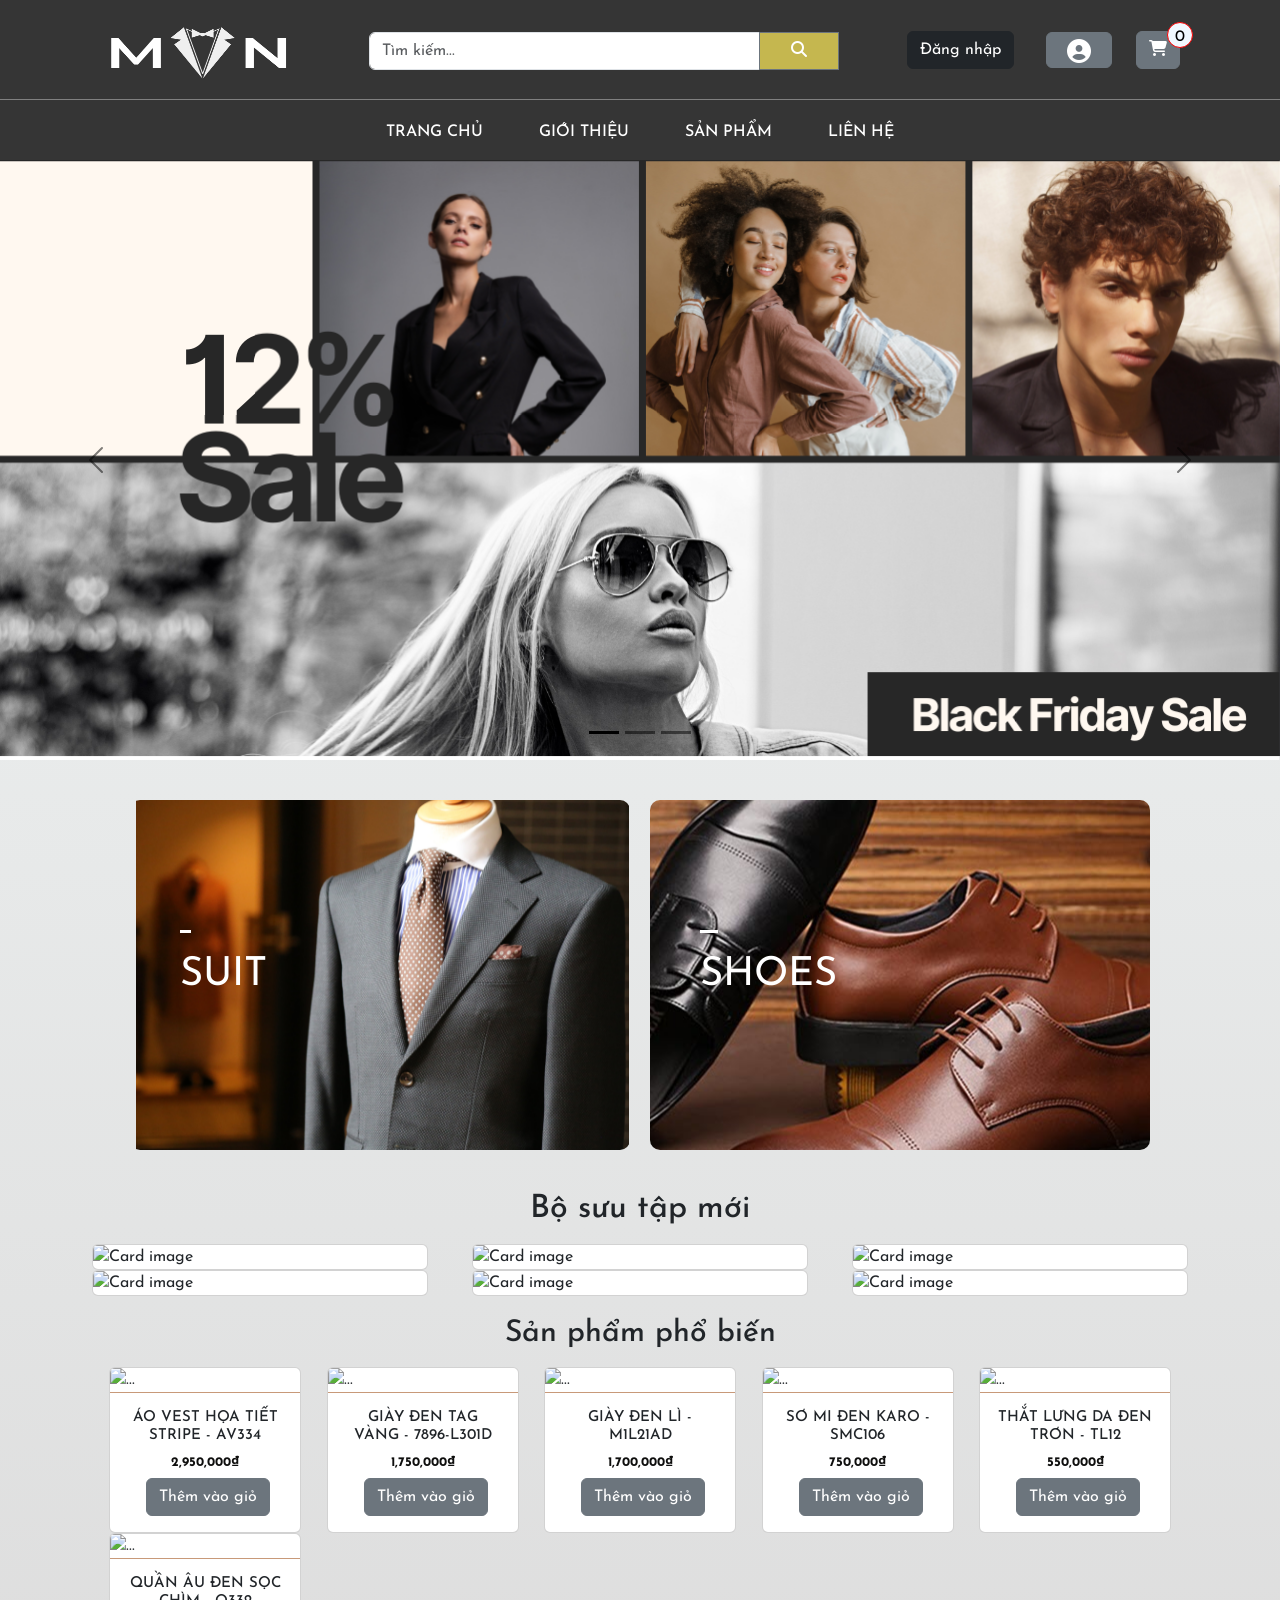
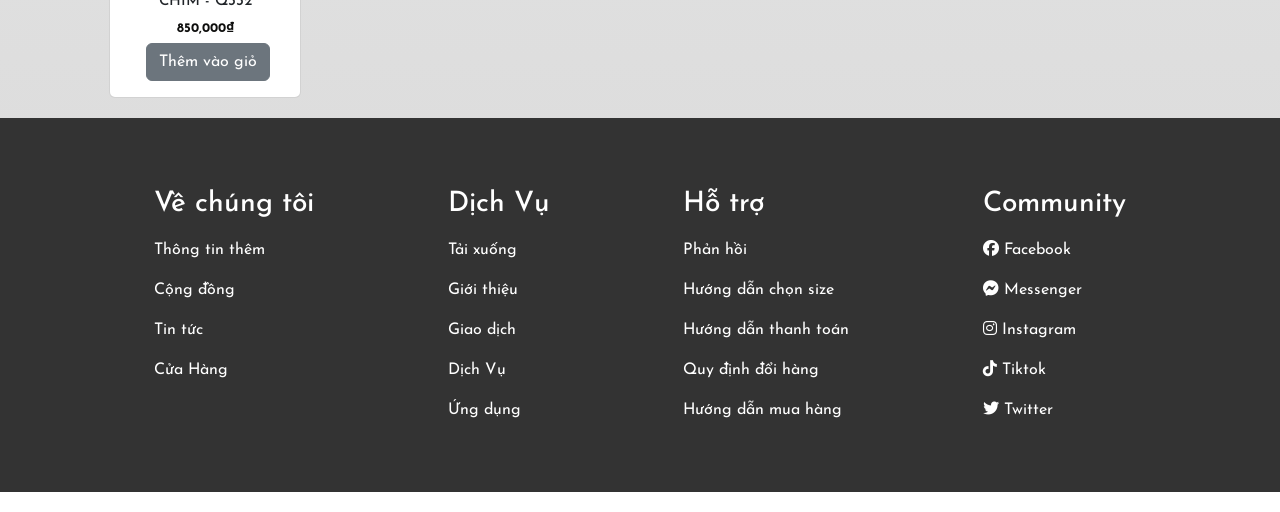
==== commit 9f54f17e: "Suit" ====
--- a/index.html
+++ b/index.html
@@ -32,8 +32,8 @@
     <div id="wrapper">
         <div id="header">
             <div class="logo">
-                <a href="/Store/index.html">
-                    <img src="/store/assets/images/336051776_195820769748830_9036133639364375530_n.png" alt=""
+                <a href="index.html">
+                    <img src="assets/images/336051776_195820769748830_9036133639364375530_n.png" alt=""
                         style="width: 200px;height: 60px;">
                 </a>
             </div>
